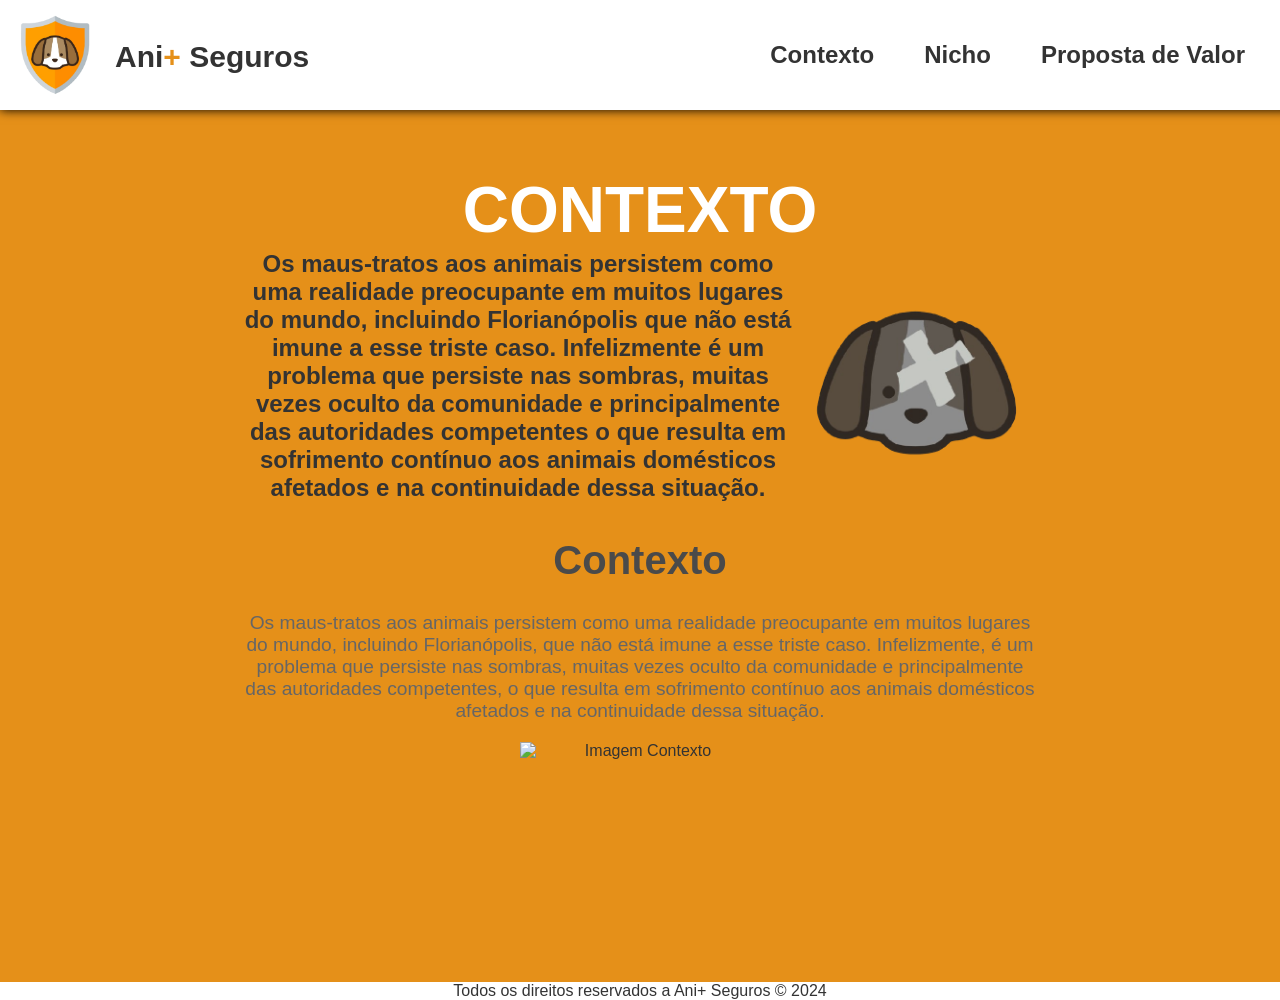
==== index.html @ 32696c61 "Primeiro Commit" ====
<!DOCTYPE html>
<html lang="en">
<head>
    <meta charset="UTF-8">
    <meta name="viewport" content="width=device-width, initial-scale=1.0">
    <title>Ani+ Seguros</title>
    <link rel="icon" href="Ani+ Seguros Logo.png" type="image/png">
    <link rel="stylesheet" href="styles.css">
</head>
<body>
    <header>
        <nav class = header>
            <img class = "img-logo" src="Ani+ Seguros Logo.png" alt="Logo da Ani+ Seguros, Cachorro dentro do escudo">
            <h1 class="titulologo">Ani<span class="titulologo2">+</span> <span class="titulologo3">Seguros</span></h1>
                <ul>
                    <li > <a class = "Ncontexto" href="#">Contexto</a></li>
                    <li > <a class = "nicho" href="#">Nicho</a></li>
                    <li > <a class = "proposta_de_valor" href="#">Proposta de Valor</a></li>
                </ul>
        </nav>
    </header>
    
    <main>
        <section class = "Scontexto">
            <div>
                <h1 class="Tcontexto">CONTEXTO</h1>
                    <table class = "contexto">
                        <tr>
                            <td> Os maus-tratos aos animais persistem como uma realidade preocupante em muitos lugares do mundo, incluindo Florianópolis que não está imune a esse triste caso. Infelizmente é um problema que persiste nas sombras, muitas vezes oculto da comunidade e principalmente das autoridades competentes o que resulta em sofrimento contínuo aos animais domésticos afetados e na continuidade dessa situação.</td> 
                            <td><img class = "Imagecontexto" src="Imagem Contexto.png" alt="Imagem Contexto"/></td>
                        </tr>
                  </table>
            </div>

            <div class="context-wrapper">
                <h1 class="context-heading">Contexto</h1>
                <div class="context-content">
                    <p>Os maus-tratos aos animais persistem como uma realidade preocupante em muitos lugares do mundo, incluindo Florianópolis, que não está imune a esse triste caso. Infelizmente, é um problema que persiste nas sombras, muitas vezes oculto da comunidade e principalmente das autoridades competentes, o que resulta em sofrimento contínuo aos animais domésticos afetados e na continuidade dessa situação.</p>
                    <img class="context-image" src="Imagem_Contexto.png" alt="Imagem Contexto">
                </div>
            </div>
            
        </section>
    </main>

    <footer>
        Todos os direitos reservados a Ani+ Seguros &copy; 2024
    </footer>
</table>
</body>
</html>
---- styles.css ----
body {
    font-family: Helvetica;
    text-align: center;
    color: #333;
    background-color: #fff;
    margin: 0;

}

a{
    text-decoration: none;
}

.header{
    position: fixed;
    top: 0;
    width: 100%;
    z-index: 10;
    display: flex;
    justify-content: space-between;
    padding: 15px;
    background-color: #fff;
    box-shadow: 2px;
    box-shadow: 0 0 10px #000000;
}

section {
    background-color: #e59019;
    position: relative;
    top: 100px;
    padding-top: 20px;
    padding-left: 240px;
    padding-right: 240px;
}

.titulologo{
    font-size: 30px;
    position: absolute;
    left: 115px
}

.titulo {
    display: flex;
    justify-content: center;
    align-items: center;
}

.titulologo2 {
    color: #e59019;
}

.titulologo, .Ncontexto, .nicho, .proposta_de_valor {
    color: #333;
}

nav ul{
    display: flex;
    align-items: center;
    list-style:none;
}

ul li{
    font-weight: bold;
    font-size: 24px;
    margin-right: 50px;
}

.Tcontexto {
    color: #fff;
    font-size: 64px;
    margin-bottom: 0;
}

.Imagecontexto{
    width: 240px; 
    height: 240px;
}

.contexto {
    font-weight: bold;
    text-align: center;
    justify-content: right;
    font-size: 24px;
    color: #333;
}

.context-wrapper {
    text-align: center;
    margin-bottom: 30px;
}

.context-heading {
    color: #4a4a4a;
    font-size: 2.5em;
    margin-bottom: 10px;
}

.context-content {
    display: flex;
    flex-direction: column;
    align-items: center;
}

.context-content p {
    font-size: 1.2em;
    color: #666;
    margin-bottom: 20px;
}

.context-image {
    width: 240px;
    height: 240px;
}

.img-logo {
    width: 80px; height: 80px;
    max-width: 100%; 
    height: auto;
    display: block;
    left: 180px;
}

footer {
    position: relative;
    margin-top: 100px;
}
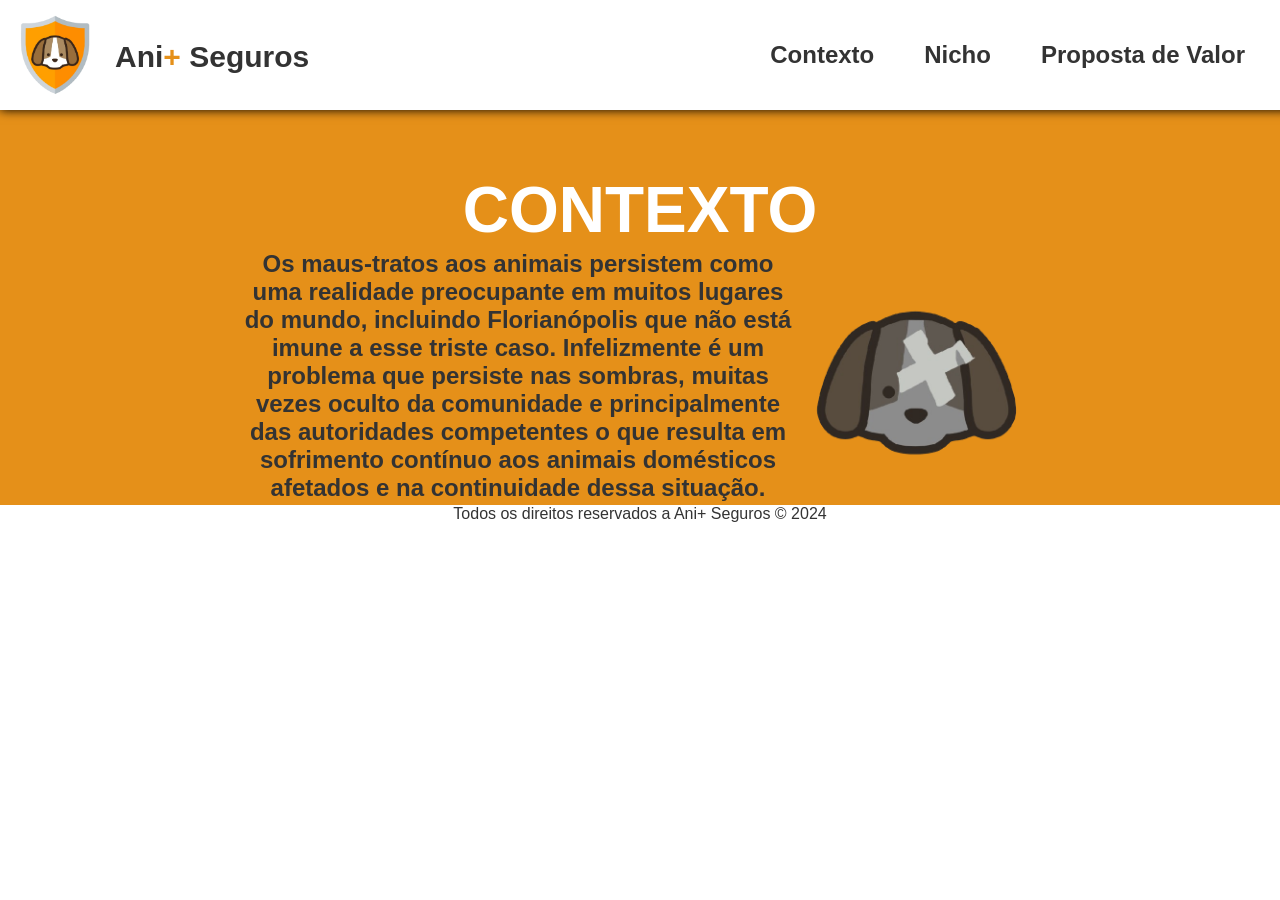
==== commit 0abec410: "index.html" ====
--- a/index.html
+++ b/index.html
@@ -1,51 +1,42 @@
-<!DOCTYPE html>
-<html lang="en">
-<head>
-    <meta charset="UTF-8">
-    <meta name="viewport" content="width=device-width, initial-scale=1.0">
-    <title>Ani+ Seguros</title>
-    <link rel="icon" href="Ani+ Seguros Logo.png" type="image/png">
-    <link rel="stylesheet" href="styles.css">
-</head>
-<body>
-    <header>
-        <nav class = header>
-            <img class = "img-logo" src="Ani+ Seguros Logo.png" alt="Logo da Ani+ Seguros, Cachorro dentro do escudo">
-            <h1 class="titulologo">Ani<span class="titulologo2">+</span> <span class="titulologo3">Seguros</span></h1>
-                <ul>
-                    <li > <a class = "Ncontexto" href="#">Contexto</a></li>
-                    <li > <a class = "nicho" href="#">Nicho</a></li>
-                    <li > <a class = "proposta_de_valor" href="#">Proposta de Valor</a></li>
-                </ul>
-        </nav>
-    </header>
-    
-    <main>
-        <section class = "Scontexto">
-            <div>
-                <h1 class="Tcontexto">CONTEXTO</h1>
-                    <table class = "contexto">
-                        <tr>
-                            <td> Os maus-tratos aos animais persistem como uma realidade preocupante em muitos lugares do mundo, incluindo Florianópolis que não está imune a esse triste caso. Infelizmente é um problema que persiste nas sombras, muitas vezes oculto da comunidade e principalmente das autoridades competentes o que resulta em sofrimento contínuo aos animais domésticos afetados e na continuidade dessa situação.</td> 
-                            <td><img class = "Imagecontexto" src="Imagem Contexto.png" alt="Imagem Contexto"/></td>
-                        </tr>
-                  </table>
-            </div>
-
-            <div class="context-wrapper">
-                <h1 class="context-heading">Contexto</h1>
-                <div class="context-content">
-                    <p>Os maus-tratos aos animais persistem como uma realidade preocupante em muitos lugares do mundo, incluindo Florianópolis, que não está imune a esse triste caso. Infelizmente, é um problema que persiste nas sombras, muitas vezes oculto da comunidade e principalmente das autoridades competentes, o que resulta em sofrimento contínuo aos animais domésticos afetados e na continuidade dessa situação.</p>
-                    <img class="context-image" src="Imagem_Contexto.png" alt="Imagem Contexto">
-                </div>
-            </div>
-            
-        </section>
-    </main>
-
-    <footer>
-        Todos os direitos reservados a Ani+ Seguros &copy; 2024
-    </footer>
-</table>
-</body>
-</html>+<!DOCTYPE html>
+<html lang="en">
+<head>
+    <meta charset="UTF-8">
+    <meta name="viewport" content="width=device-width, initial-scale=1.0">
+    <title>Ani+ Seguros</title>
+    <link rel="icon" href="Ani+ Seguros Logo.png" type="image/png">
+    <link rel="stylesheet" href="styles.css">
+</head>
+<body>
+    <header>
+        <nav class = header>
+            <img class = "img-logo" src="Ani+ Seguros Logo.png" alt="Logo da Ani+ Seguros, Cachorro dentro do escudo">
+            <h1 class="titulologo">Ani<span class="titulologo2">+</span> <span class="titulologo3">Seguros</span></h1>
+                <ul>
+                    <li > <a class = "Ncontexto" href="#">Contexto</a></li>
+                    <li > <a class = "nicho" href="#">Nicho</a></li>
+                    <li > <a class = "proposta_de_valor" href="#">Proposta de Valor</a></li>
+                </ul>
+        </nav>
+    </header>
+    
+    <main>
+        <section class = "Scontexto">
+            <div>
+                <h1 class="Tcontexto">CONTEXTO</h1>
+                    <table class = "contexto">
+                        <tr>
+                            <td> Os maus-tratos aos animais persistem como uma realidade preocupante em muitos lugares do mundo, incluindo Florianópolis que não está imune a esse triste caso. Infelizmente é um problema que persiste nas sombras, muitas vezes oculto da comunidade e principalmente das autoridades competentes o que resulta em sofrimento contínuo aos animais domésticos afetados e na continuidade dessa situação.</td> 
+                            <td><img class = "Imagecontexto" src="Imagem Contexto.png" alt="Imagem Contexto"/></td>
+                        </tr>
+                  </table>
+            </div>
+        </section>
+    </main>
+
+    <footer>
+        Todos os direitos reservados a Ani+ Seguros &copy; 2024
+    </footer>
+</table>
+</body>
+</html>
--- a/styles.css
+++ b/styles.css
@@ -1,126 +1,126 @@
-body {
-    font-family: Helvetica;
-    text-align: center;
-    color: #333;
-    background-color: #fff;
-    margin: 0;
-
-}
-
-a{
-    text-decoration: none;
-}
-
-.header{
-    position: fixed;
-    top: 0;
-    width: 100%;
-    z-index: 10;
-    display: flex;
-    justify-content: space-between;
-    padding: 15px;
-    background-color: #fff;
-    box-shadow: 2px;
-    box-shadow: 0 0 10px #000000;
-}
-
-section {
-    background-color: #e59019;
-    position: relative;
-    top: 100px;
-    padding-top: 20px;
-    padding-left: 240px;
-    padding-right: 240px;
-}
-
-.titulologo{
-    font-size: 30px;
-    position: absolute;
-    left: 115px
-}
-
-.titulo {
-    display: flex;
-    justify-content: center;
-    align-items: center;
-}
-
-.titulologo2 {
-    color: #e59019;
-}
-
-.titulologo, .Ncontexto, .nicho, .proposta_de_valor {
-    color: #333;
-}
-
-nav ul{
-    display: flex;
-    align-items: center;
-    list-style:none;
-}
-
-ul li{
-    font-weight: bold;
-    font-size: 24px;
-    margin-right: 50px;
-}
-
-.Tcontexto {
-    color: #fff;
-    font-size: 64px;
-    margin-bottom: 0;
-}
-
-.Imagecontexto{
-    width: 240px; 
-    height: 240px;
-}
-
-.contexto {
-    font-weight: bold;
-    text-align: center;
-    justify-content: right;
-    font-size: 24px;
-    color: #333;
-}
-
-.context-wrapper {
-    text-align: center;
-    margin-bottom: 30px;
-}
-
-.context-heading {
-    color: #4a4a4a;
-    font-size: 2.5em;
-    margin-bottom: 10px;
-}
-
-.context-content {
-    display: flex;
-    flex-direction: column;
-    align-items: center;
-}
-
-.context-content p {
-    font-size: 1.2em;
-    color: #666;
-    margin-bottom: 20px;
-}
-
-.context-image {
-    width: 240px;
-    height: 240px;
-}
-
-.img-logo {
-    width: 80px; height: 80px;
-    max-width: 100%; 
-    height: auto;
-    display: block;
-    left: 180px;
-}
-
-footer {
-    position: relative;
-    margin-top: 100px;
+body {
+    font-family: Helvetica;
+    text-align: center;
+    color: #333;
+    background-color: #fff;
+    margin: 0;
+
+}
+
+a{
+    text-decoration: none;
+}
+
+.header{
+    position: fixed;
+    top: 0;
+    width: 100%;
+    z-index: 10;
+    display: flex;
+    justify-content: space-between;
+    padding: 15px;
+    background-color: #fff;
+    box-shadow: 2px;
+    box-shadow: 0 0 10px #000000;
+}
+
+section {
+    background-color: #e59019;
+    position: relative;
+    top: 100px;
+    padding-top: 20px;
+    padding-left: 240px;
+    padding-right: 240px;
+}
+
+.titulologo{
+    font-size: 30px;
+    position: absolute;
+    left: 115px
+}
+
+.titulo {
+    display: flex;
+    justify-content: center;
+    align-items: center;
+}
+
+.titulologo2 {
+    color: #e59019;
+}
+
+.titulologo, .Ncontexto, .nicho, .proposta_de_valor {
+    color: #333;
+}
+
+nav ul{
+    display: flex;
+    align-items: center;
+    list-style:none;
+}
+
+ul li{
+    font-weight: bold;
+    font-size: 24px;
+    margin-right: 50px;
+}
+
+.Tcontexto {
+    color: #fff;
+    font-size: 64px;
+    margin-bottom: 0;
+}
+
+.Imagecontexto{
+    width: 240px; 
+    height: 240px;
+}
+
+.contexto {
+    font-weight: bold;
+    text-align: center;
+    justify-content: right;
+    font-size: 24px;
+    color: #333;
+}
+
+.context-wrapper {
+    text-align: center;
+    margin-bottom: 30px;
+}
+
+.context-heading {
+    color: #4a4a4a;
+    font-size: 2.5em;
+    margin-bottom: 10px;
+}
+
+.context-content {
+    display: flex;
+    flex-direction: column;
+    align-items: center;
+}
+
+.context-content p {
+    font-size: 1.2em;
+    color: #666;
+    margin-bottom: 20px;
+}
+
+.context-image {
+    width: 240px;
+    height: 240px;
+}
+
+.img-logo {
+    width: 80px; height: 80px;
+    max-width: 100%; 
+    height: auto;
+    display: block;
+    left: 180px;
+}
+
+footer {
+    position: relative;
+    margin-top: 100px;
 }
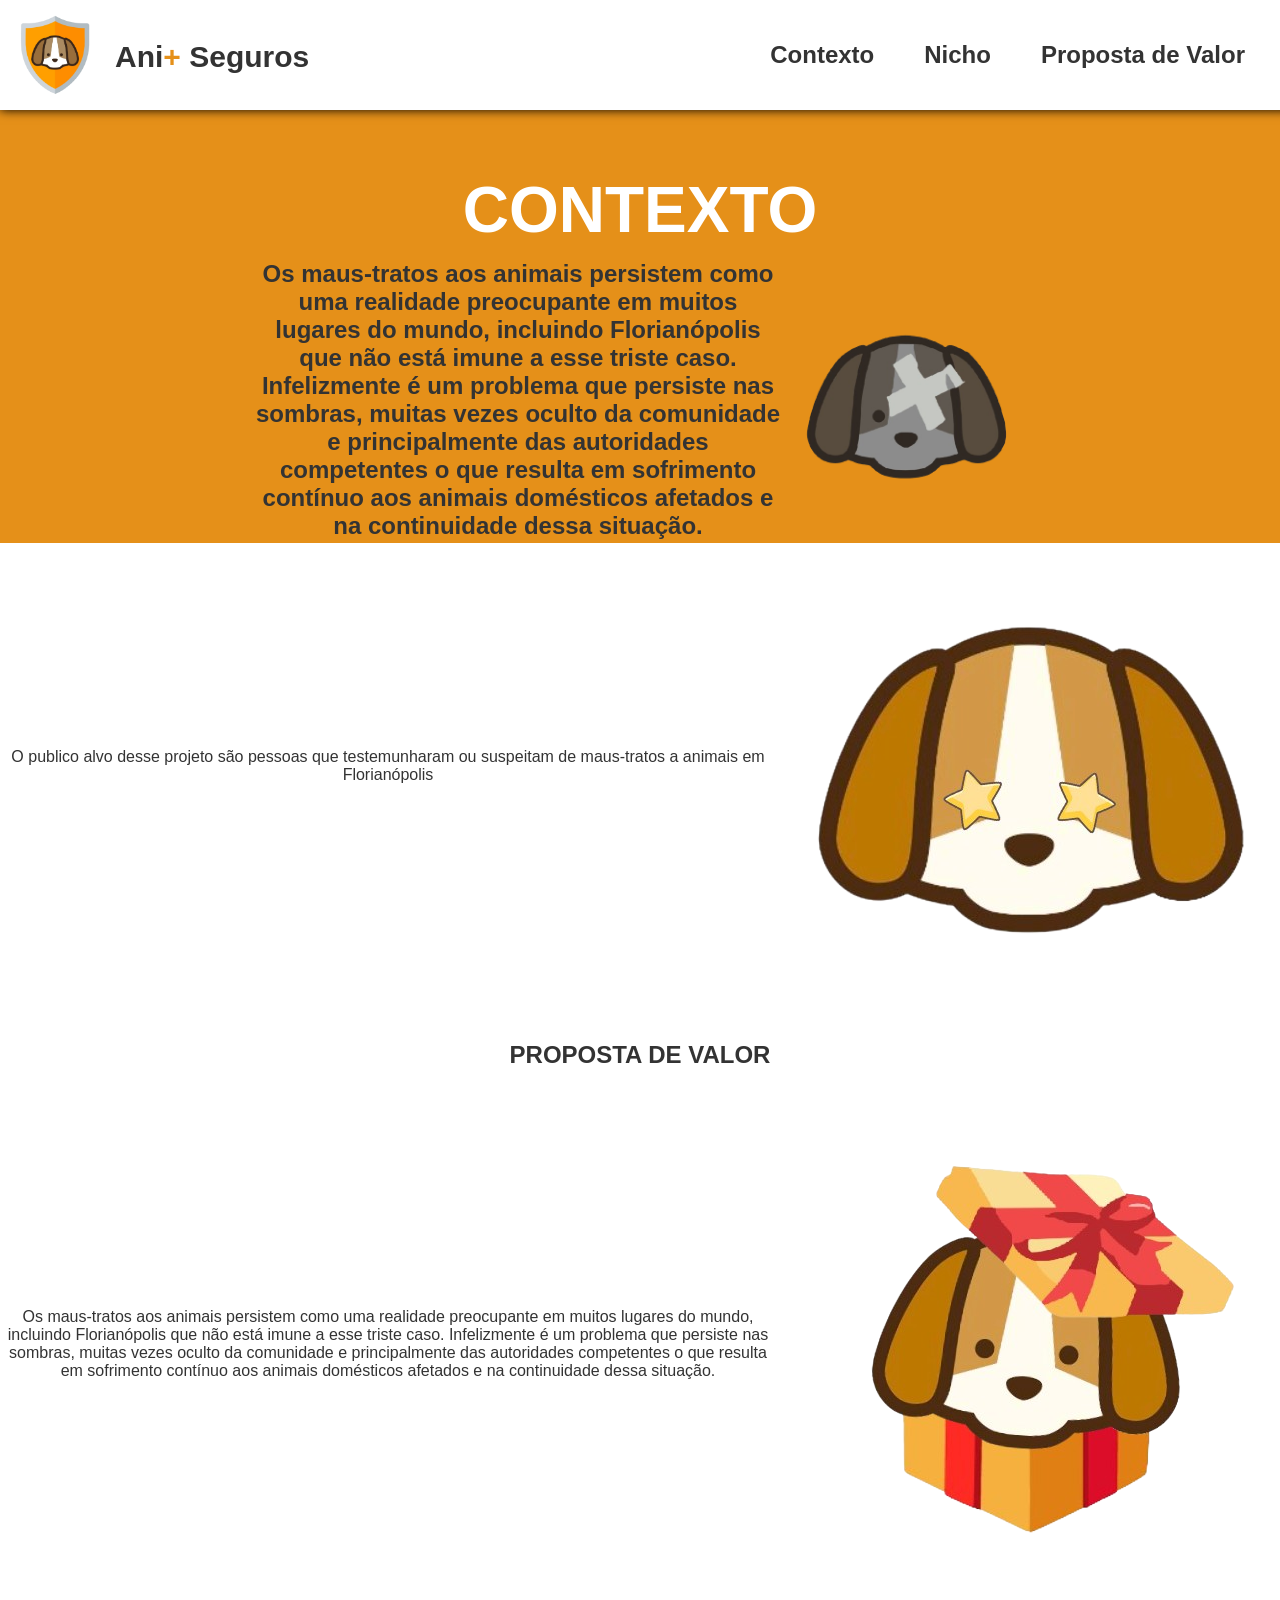
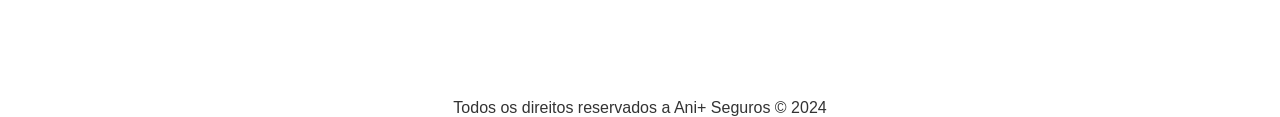
==== commit ccace635: "index.html" ====
--- a/index.html
+++ b/index.html
@@ -26,8 +26,32 @@
                 <h1 class="Tcontexto">CONTEXTO</h1>
                     <table class = "contexto">
                         <tr>
+                            <td class = "teste"> Os maus-tratos aos animais persistem como uma realidade preocupante em muitos lugares do mundo, incluindo Florianópolis que não está imune a esse triste caso. Infelizmente é um problema que persiste nas sombras, muitas vezes oculto da comunidade e principalmente das autoridades competentes o que resulta em sofrimento contínuo aos animais domésticos afetados e na continuidade dessa situação.</td> 
+                            <td><img class = "Imagecontexto" src="Imagem Contexto.png" alt="Imagem Contexto"/></td>
+                        </tr>
+                  </table>
+            </div>
+        </section>
+
+        <section class = "Snicho">
+            <div>
+                <h1 class="Tnicho">NICHO</h1>
+                    <table class = "nicho">
+                        <tr>
+                            <td> O publico alvo desse projeto são pessoas que testemunharam ou suspeitam de maus-tratos a animais em Florianópolis</td> 
+                            <td><img class = "Imagenicho" src="Imagem Nicho.png" alt="Imagem Nicho"/></td>
+                        </tr>
+                  </table>
+            </div>
+        </section>
+
+        <section class = "Sproposta">
+            <div>
+                <h1 class="Tproposta">PROPOSTA DE VALOR</h1>
+                    <table class = "proposta">
+                        <tr>
                             <td> Os maus-tratos aos animais persistem como uma realidade preocupante em muitos lugares do mundo, incluindo Florianópolis que não está imune a esse triste caso. Infelizmente é um problema que persiste nas sombras, muitas vezes oculto da comunidade e principalmente das autoridades competentes o que resulta em sofrimento contínuo aos animais domésticos afetados e na continuidade dessa situação.</td> 
-                            <td><img class = "Imagecontexto" src="Imagem Contexto.png" alt="Imagem Contexto"/></td>
+                            <td><img class = "Imageproposta" src="Imagem Proposta.png" alt="Imagem Proposta"/></td>
                         </tr>
                   </table>
             </div>
--- a/styles.css
+++ b/styles.css
@@ -22,15 +22,6 @@
     background-color: #fff;
     box-shadow: 2px;
     box-shadow: 0 0 10px #000000;
-}
-
-section {
-    background-color: #e59019;
-    position: relative;
-    top: 100px;
-    padding-top: 20px;
-    padding-left: 240px;
-    padding-right: 240px;
 }
 
 .titulologo{
@@ -65,6 +56,16 @@
     margin-right: 50px;
 }
 
+.Scontexto {
+    background-color: #e59019;
+    text-align: center;
+    position: relative;
+    top: 100px;
+    padding-top: 20px;
+    padding-left: 240px;
+    padding-right: 240px;
+}
+
 .Tcontexto {
     color: #fff;
     font-size: 64px;
@@ -78,40 +79,10 @@
 
 .contexto {
     font-weight: bold;
-    text-align: center;
-    justify-content: right;
+    margin: 10px;
     font-size: 24px;
     color: #333;
 }
-
-.context-wrapper {
-    text-align: center;
-    margin-bottom: 30px;
-}
-
-.context-heading {
-    color: #4a4a4a;
-    font-size: 2.5em;
-    margin-bottom: 10px;
-}
-
-.context-content {
-    display: flex;
-    flex-direction: column;
-    align-items: center;
-}
-
-.context-content p {
-    font-size: 1.2em;
-    color: #666;
-    margin-bottom: 20px;
-}
-
-.context-image {
-    width: 240px;
-    height: 240px;
-}
-
 .img-logo {
     width: 80px; height: 80px;
     max-width: 100%; 
@@ -123,4 +94,4 @@
 footer {
     position: relative;
     margin-top: 100px;
-}+}
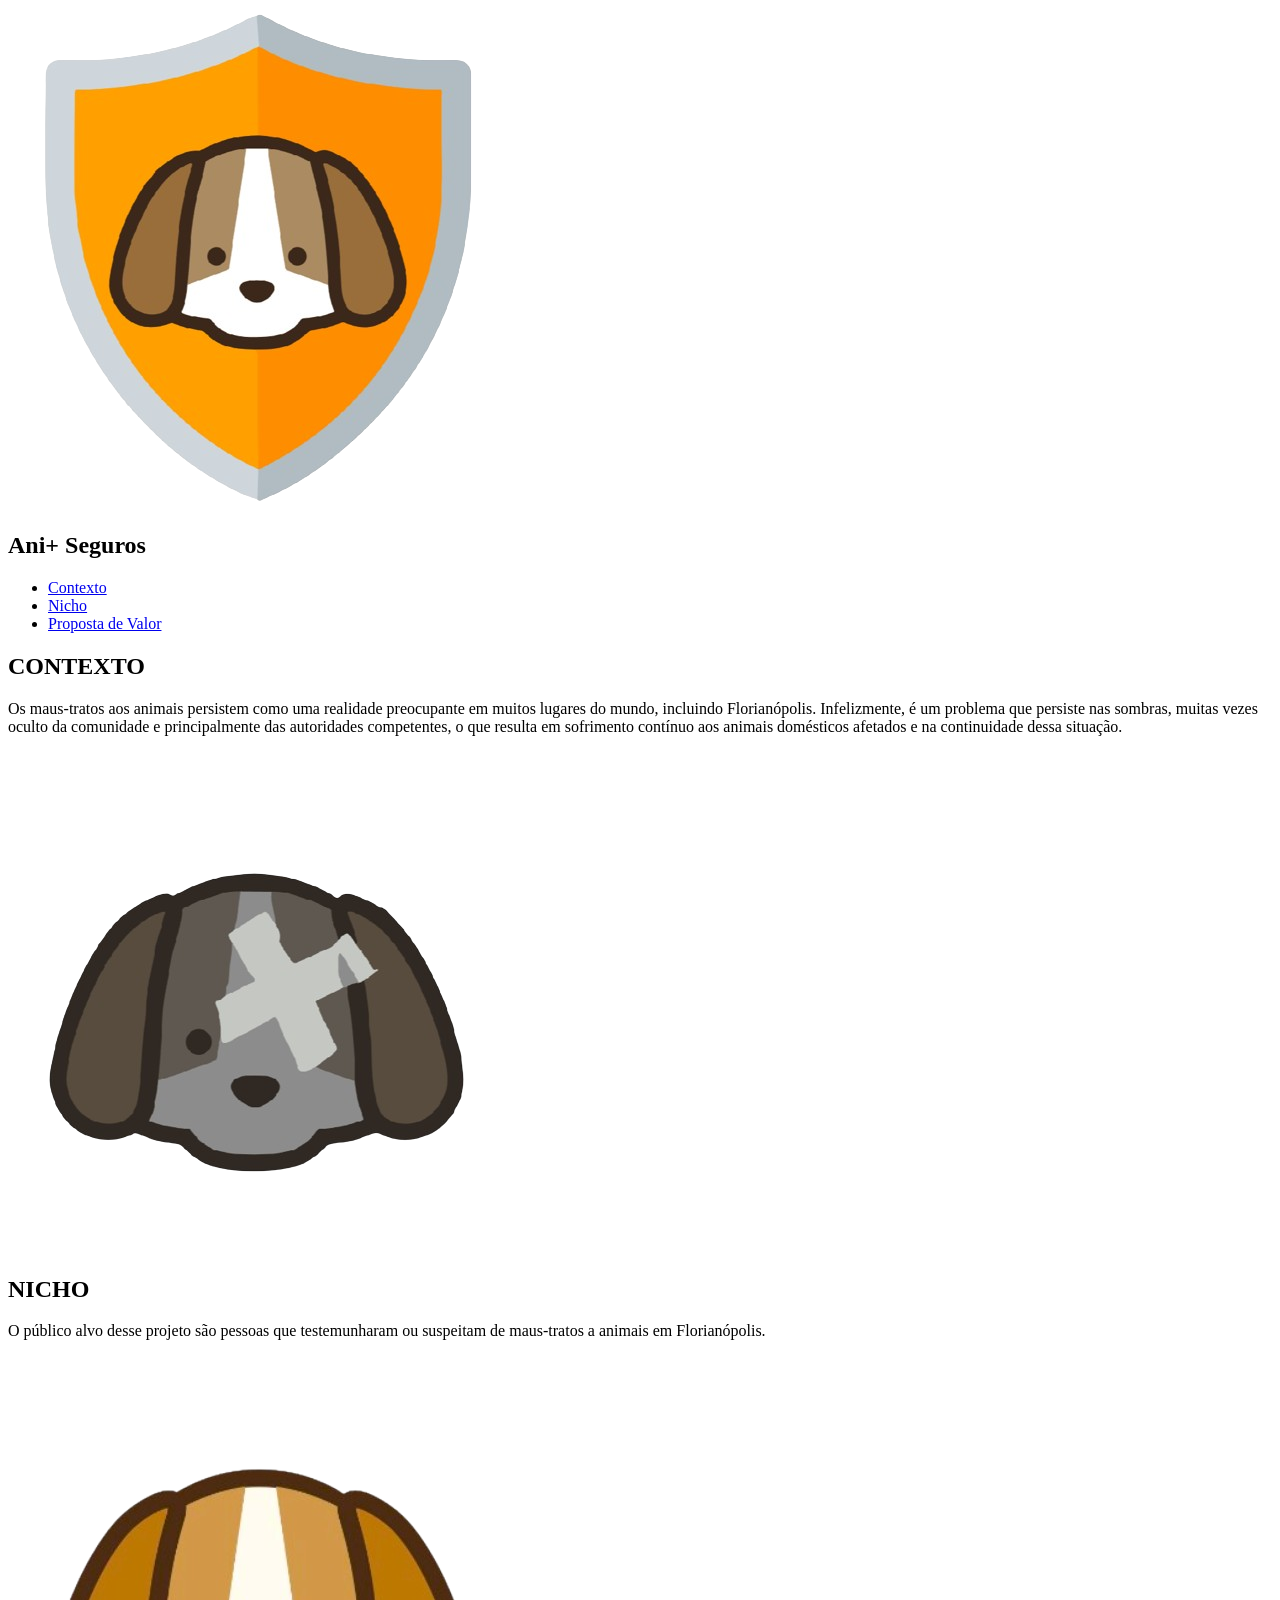
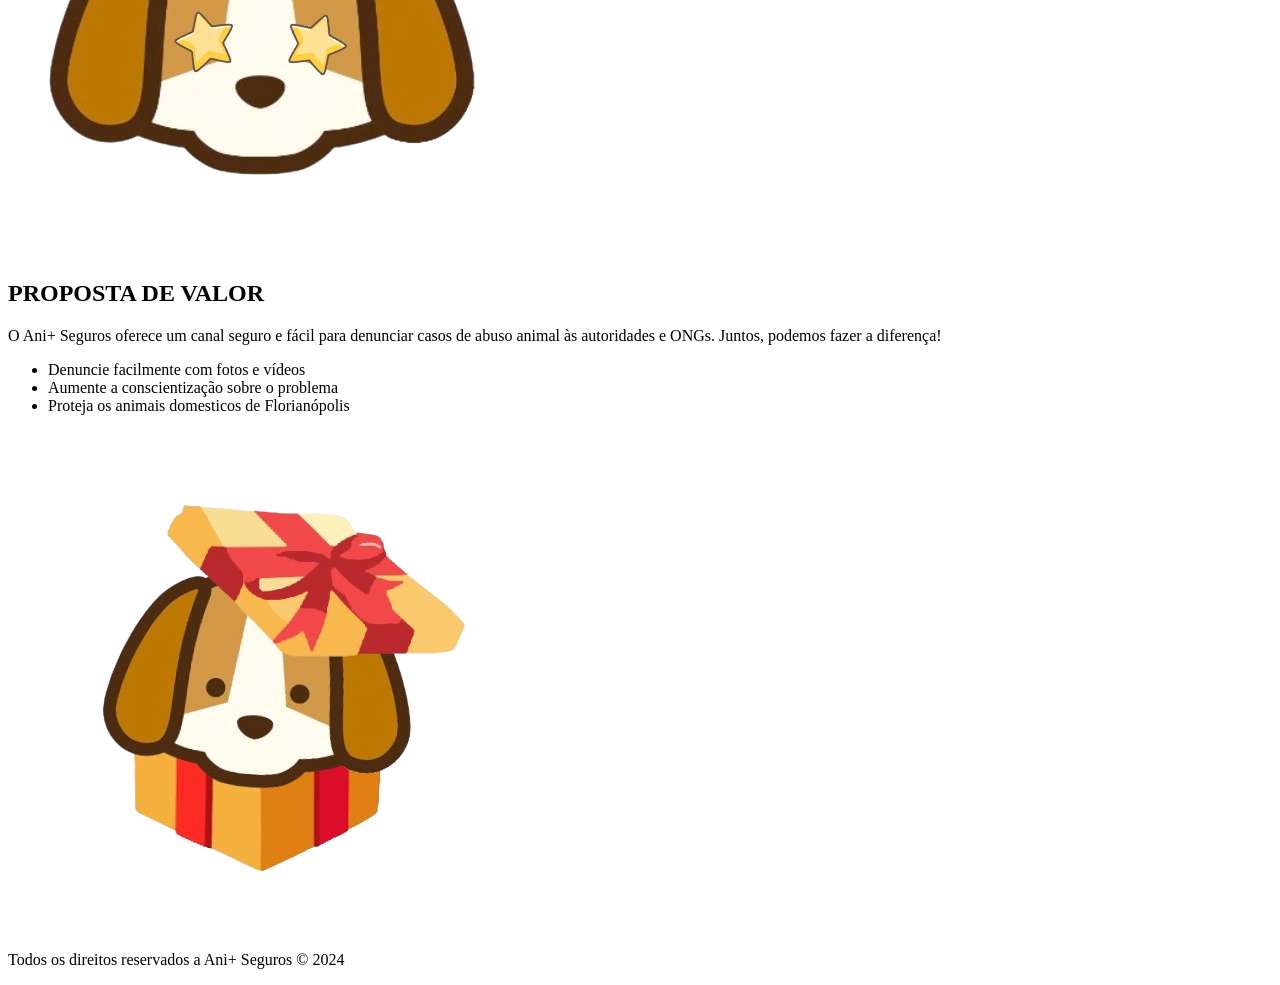
==== commit b4204fde: "index.html" ====
--- a/index.html
+++ b/index.html
@@ -1,66 +1,66 @@
 <!DOCTYPE html>
-<html lang="en">
+<html lang="pt-br">
 <head>
-    <meta charset="UTF-8">
-    <meta name="viewport" content="width=device-width, initial-scale=1.0">
-    <title>Ani+ Seguros</title>
-    <link rel="icon" href="Ani+ Seguros Logo.png" type="image/png">
-    <link rel="stylesheet" href="styles.css">
+  <meta charset="UTF-8">
+  <meta name="viewport" content="width=device-width, initial-scale=1.0">
+  <title>Ani+ Seguros</title>
+  <link rel="icon" href="Ani+ Seguros Logo.png" type="image/png">
+  <link rel="stylesheet" href="style.css">
 </head>
 <body>
-    <header>
-        <nav class = header>
-            <img class = "img-logo" src="Ani+ Seguros Logo.png" alt="Logo da Ani+ Seguros, Cachorro dentro do escudo">
-            <h1 class="titulologo">Ani<span class="titulologo2">+</span> <span class="titulologo3">Seguros</span></h1>
-                <ul>
-                    <li > <a class = "Ncontexto" href="#">Contexto</a></li>
-                    <li > <a class = "nicho" href="#">Nicho</a></li>
-                    <li > <a class = "proposta_de_valor" href="#">Proposta de Valor</a></li>
-                </ul>
-        </nav>
-    </header>
-    
-    <main>
-        <section class = "Scontexto">
-            <div>
-                <h1 class="Tcontexto">CONTEXTO</h1>
-                    <table class = "contexto">
-                        <tr>
-                            <td class = "teste"> Os maus-tratos aos animais persistem como uma realidade preocupante em muitos lugares do mundo, incluindo Florianópolis que não está imune a esse triste caso. Infelizmente é um problema que persiste nas sombras, muitas vezes oculto da comunidade e principalmente das autoridades competentes o que resulta em sofrimento contínuo aos animais domésticos afetados e na continuidade dessa situação.</td> 
-                            <td><img class = "Imagecontexto" src="Imagem Contexto.png" alt="Imagem Contexto"/></td>
-                        </tr>
-                  </table>
-            </div>
-        </section>
-
-        <section class = "Snicho">
-            <div>
-                <h1 class="Tnicho">NICHO</h1>
-                    <table class = "nicho">
-                        <tr>
-                            <td> O publico alvo desse projeto são pessoas que testemunharam ou suspeitam de maus-tratos a animais em Florianópolis</td> 
-                            <td><img class = "Imagenicho" src="Imagem Nicho.png" alt="Imagem Nicho"/></td>
-                        </tr>
-                  </table>
-            </div>
-        </section>
-
-        <section class = "Sproposta">
-            <div>
-                <h1 class="Tproposta">PROPOSTA DE VALOR</h1>
-                    <table class = "proposta">
-                        <tr>
-                            <td> Os maus-tratos aos animais persistem como uma realidade preocupante em muitos lugares do mundo, incluindo Florianópolis que não está imune a esse triste caso. Infelizmente é um problema que persiste nas sombras, muitas vezes oculto da comunidade e principalmente das autoridades competentes o que resulta em sofrimento contínuo aos animais domésticos afetados e na continuidade dessa situação.</td> 
-                            <td><img class = "Imageproposta" src="Imagem Proposta.png" alt="Imagem Proposta"/></td>
-                        </tr>
-                  </table>
-            </div>
-        </section>
-    </main>
-
-    <footer>
-        Todos os direitos reservados a Ani+ Seguros &copy; 2024
-    </footer>
-</table>
+  <header>
+    <nav class="header">
+      <img class="img-logo" src="Ani+ Seguros Logo.png" alt="Logo da Ani+ Seguros">
+      <h1 class="titulologo">Ani<span class="titulologo2">+</span> <span class="titulologo3">Seguros</span></h1>
+      <ul>
+        <li><a href="#contexto">Contexto</a></li>
+        <li><a href="#nicho">Nicho</a></li>
+        <li><a href="#proposta">Proposta de Valor</a></li>
+      </ul>
+    </nav>
+  </header>
+  <main>
+    <section id="contexto" class="Scontexto">
+      <div class="conteudo-secao">
+        <div class="texto-secao">
+          <h1 class="Tcontexto">CONTEXTO</h1>
+          <p class="contexto">Os maus-tratos aos animais persistem como uma realidade preocupante em muitos lugares do mundo, incluindo Florianópolis. Infelizmente, é um problema que persiste nas sombras, muitas vezes oculto da comunidade e principalmente das autoridades competentes, o que resulta em sofrimento contínuo aos animais domésticos afetados e na continuidade dessa situação.</p>
+        </div>
+        <div class="imagem-secao">
+          <img class="Imagecontexto" src="Imagem Contexto.png" alt="Imagem Contexto"/>
+        </div>
+      </div>
+    </section>
+    <section id="nicho" class="Snicho">
+      <div class="conteudo-secao">
+        <div class="texto-secao">
+          <h1 class="Tnicho">NICHO</h1>
+          <p class="nicho">O público alvo desse projeto são pessoas que testemunharam ou suspeitam de maus-tratos a animais em Florianópolis.</p>
+        </div>
+        <div class="imagem-secao">
+          <img class="Imagenicho" src="Imagem Nicho.png" alt="Imagem Nicho"/>
+        </div>
+      </div>
+    </section>
+    <section id="proposta" class="Sproposta">
+      <div class="conteudo-secao">
+        <div class="texto-secao">
+          <h1 class="Tproposta">PROPOSTA DE VALOR</h1>
+          <p class="proposta">O Ani+ Seguros oferece um canal seguro e fácil para denunciar casos de abuso animal às autoridades e ONGs. Juntos, podemos fazer a diferença!</p>
+          <ul>
+            <li>Denuncie facilmente com fotos e vídeos</li>
+            <li>Aumente a conscientização sobre o problema</li>
+            <li>Proteja os animais domesticos de Florianópolis</li>
+          </ul>
+        </div>
+        <div class="imagem-secao">
+          <img class="Imageproposta" src="Imagem Proposta.png" alt="Imagem Proposta"/>
+        </div>
+      </div>
+    </section>
+  </main>
+  <footer>
+    <p>Todos os direitos reservados a Ani+ Seguros © 2024</p>
+  </footer>
 </body>
 </html>
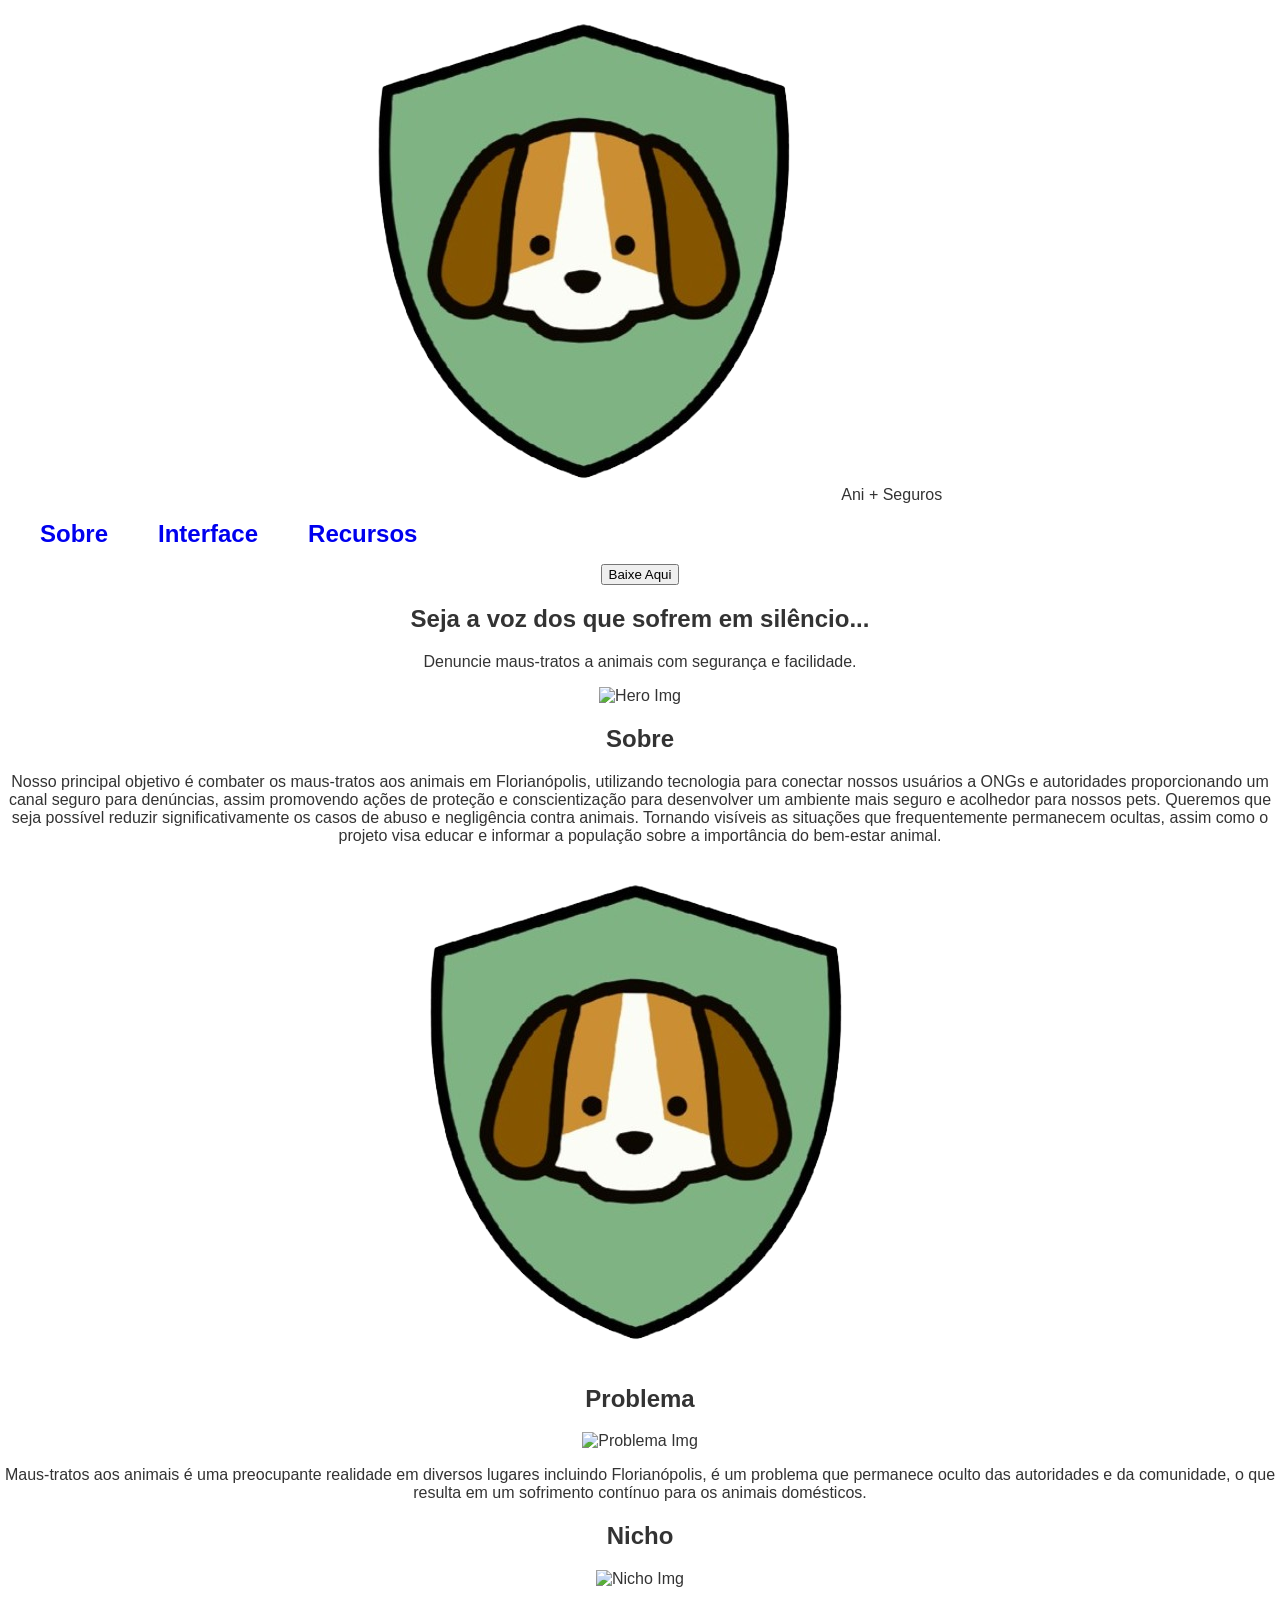
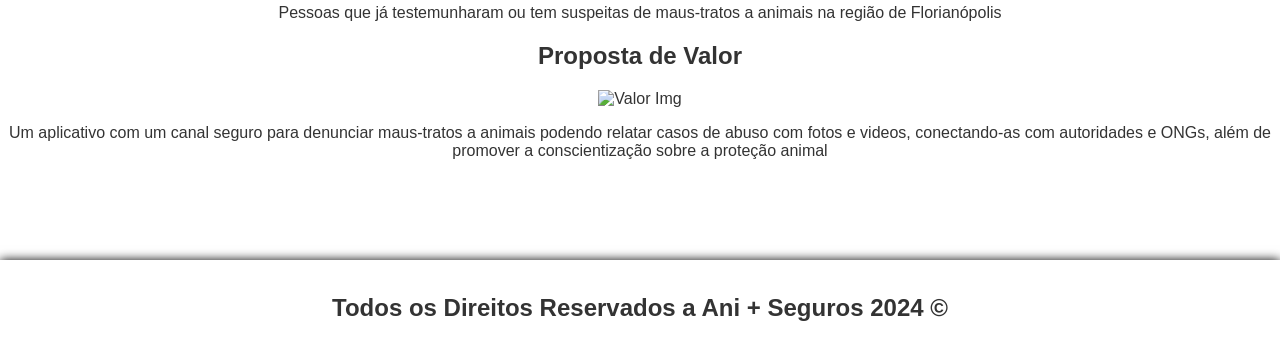
==== commit bc0626d2: "Update index.html" ====
--- a/index.html
+++ b/index.html
@@ -1,66 +1,65 @@
 <!DOCTYPE html>
-<html lang="pt-br">
+<html lang="pt-BR">
 <head>
-  <meta charset="UTF-8">
-  <meta name="viewport" content="width=device-width, initial-scale=1.0">
-  <title>Ani+ Seguros</title>
-  <link rel="icon" href="Ani+ Seguros Logo.png" type="image/png">
-  <link rel="stylesheet" href="style.css">
+    <meta charset="UTF-8">
+    <meta name="viewport" content="width=device-width, initial-scale=1.0">
+    <title>Ani + Seguros</title>
+    <link rel="stylesheet" href="styles.css">
+    <link href="https://fonts.googleapis.com/css2?family=Jua&family=Meera+Inimai&display=swap" rel="stylesheet">
 </head>
 <body>
-  <header>
-    <nav class="header">
-      <img class="img-logo" src="Ani+ Seguros Logo.png" alt="Logo da Ani+ Seguros">
-      <h1 class="titulologo">Ani<span class="titulologo2">+</span> <span class="titulologo3">Seguros</span></h1>
-      <ul>
-        <li><a href="#contexto">Contexto</a></li>
-        <li><a href="#nicho">Nicho</a></li>
-        <li><a href="#proposta">Proposta de Valor</a></li>
-      </ul>
-    </nav>
-  </header>
-  <main>
-    <section id="contexto" class="Scontexto">
-      <div class="conteudo-secao">
-        <div class="texto-secao">
-          <h1 class="Tcontexto">CONTEXTO</h1>
-          <p class="contexto">Os maus-tratos aos animais persistem como uma realidade preocupante em muitos lugares do mundo, incluindo Florianópolis. Infelizmente, é um problema que persiste nas sombras, muitas vezes oculto da comunidade e principalmente das autoridades competentes, o que resulta em sofrimento contínuo aos animais domésticos afetados e na continuidade dessa situação.</p>
+    <header>
+        <div class="logo">
+            <img src="logo.png" alt="Logo Ani + Seguros">
+            <span>Ani <span class="mais">+</span> Seguros</span>
         </div>
-        <div class="imagem-secao">
-          <img class="Imagecontexto" src="Imagem Contexto.png" alt="Imagem Contexto"/>
+        <div class="nav-button-container">
+            <nav>
+                <ul>
+                    <li><a class="sobre" href="#sobre">Sobre</a></li>
+                    <li><a class="interface" href="#interface">Interface</a></li>
+                    <li><a class="recursos" href="#recursos">Recursos</a></li>
+                </ul>
+            </nav>
+            <button class="botao download">Baixe Aqui</button>
         </div>
-      </div>
+    </header>
+
+    <section class="hero">
+        <h1>Seja a voz dos que sofrem em silêncio...</h1>
+        <p>Denuncie maus-tratos a animais com segurança e facilidade.</p>
+        <img src="hero.png" alt="Hero Img">
     </section>
-    <section id="nicho" class="Snicho">
-      <div class="conteudo-secao">
-        <div class="texto-secao">
-          <h1 class="Tnicho">NICHO</h1>
-          <p class="nicho">O público alvo desse projeto são pessoas que testemunharam ou suspeitam de maus-tratos a animais em Florianópolis.</p>
+
+    <section id="sobre" class="sobre-section">
+        <h2>Sobre</h2>
+        <div class="sobre-content">
+            <p>Nosso principal objetivo é combater os maus-tratos aos animais em Florianópolis, utilizando tecnologia para conectar nossos usuários a ONGs e autoridades proporcionando um canal seguro para denúncias, assim promovendo ações de proteção e conscientização para desenvolver um ambiente mais seguro e acolhedor para nossos pets.
+                Queremos que seja possível reduzir significativamente os casos de abuso e negligência contra animais. Tornando visíveis as situações que frequentemente permanecem ocultas, assim como o projeto visa educar e informar a população sobre a importância do bem-estar animal.</p>
+            <img src="logo.png" alt="Sobre Img">
         </div>
-        <div class="imagem-secao">
-          <img class="Imagenicho" src="Imagem Nicho.png" alt="Imagem Nicho"/>
+    </section>
+
+    <section class="three-columns">
+        <div>
+            <h2>Problema</h2>
+            <img src="problema.png" alt="Problema Img">
+            <p>Maus-tratos aos animais é uma preocupante realidade em diversos lugares incluindo Florianópolis, é um problema que permanece oculto das autoridades e da comunidade, o que resulta em um sofrimento contínuo para os animais domésticos.</p>
         </div>
-      </div>
+        <div>
+            <h2>Nicho</h2>
+            <img src="nicho.png" alt="Nicho Img">
+            <p>Pessoas que já testemunharam ou tem suspeitas de maus-tratos a animais na região de Florianópolis</p>
+        </div>
+        <div>
+            <h2>Proposta de Valor</h2>
+            <img src="valor.png" alt="Valor Img">
+            <p> Um aplicativo com um canal seguro para denunciar maus-tratos a animais podendo relatar casos de abuso com fotos e videos, conectando-as com autoridades e ONGs, além de promover a conscientização sobre a proteção animal</p>
+        </div>
     </section>
-    <section id="proposta" class="Sproposta">
-      <div class="conteudo-secao">
-        <div class="texto-secao">
-          <h1 class="Tproposta">PROPOSTA DE VALOR</h1>
-          <p class="proposta">O Ani+ Seguros oferece um canal seguro e fácil para denunciar casos de abuso animal às autoridades e ONGs. Juntos, podemos fazer a diferença!</p>
-          <ul>
-            <li>Denuncie facilmente com fotos e vídeos</li>
-            <li>Aumente a conscientização sobre o problema</li>
-            <li>Proteja os animais domesticos de Florianópolis</li>
-          </ul>
-        </div>
-        <div class="imagem-secao">
-          <img class="Imageproposta" src="Imagem Proposta.png" alt="Imagem Proposta"/>
-        </div>
-      </div>
-    </section>
-  </main>
-  <footer>
-    <p>Todos os direitos reservados a Ani+ Seguros © 2024</p>
-  </footer>
+
+    <footer>
+        <p>Todos os Direitos Reservados a Ani + Seguros 2024 ©</p>
+    </footer>
 </body>
 </html>
--- a/styles.css
+++ b/styles.css
@@ -0,0 +1,129 @@
+body {
+    font-family: Helvetica;
+    text-align: center;
+    color: #333;
+    background-color: #fff;
+    margin: 0;
+  }
+  
+  a {
+    text-decoration: none;
+  }
+  
+  .header {
+    position: fixed;
+    top: 0;
+    width: 100%;
+    z-index: 10;
+    display: flex;
+    justify-content: space-between;
+    align-items: center;
+    padding: 15px;
+    background-color: #fff;
+    box-shadow: 0 0 10px #000000;
+  }
+  
+  .titulologo {
+    font-size: 36px;
+    color: #333;
+    position: absolute;
+    left: 115px;
+  }
+  
+  .titulologo2 {
+    color: #e59019;
+  }
+  
+  .titulologo, .header li a { /* Agrupa o seletor para evitar repetição */
+    color: #333;
+  }
+  
+  nav ul {
+    display: flex;
+    list-style: none;
+  }
+  
+  ul li {
+    font-weight: bold;
+    font-size: 24px;
+    margin-right: 50px;
+  }
+  
+  .img-logo {
+    width: 80px;
+    height: 80px;
+  }
+  
+  .Scontexto, .Sproposta {
+    background-color: #e59019;
+    text-align: left;
+    position: relative;
+    top: 100px;
+    padding: 40px;
+  }
+  
+  .Snicho {
+    background-color: #fff;
+    text-align: left;
+    position: relative;
+    top: 90px;
+    padding: 20px;
+  }
+  
+.Tnicho{
+    color: #e59019;
+    font-size: 40px;
+    margin-bottom: 20px;
+    text-align: center;
+}
+  .conteudo-secao {
+    display: flex;
+    justify-content: space-between;
+    align-items: center;
+    flex-wrap: wrap;
+  }
+  
+  .texto-secao {
+    flex: 1 1 40%;
+    padding: 20px;
+    display: flex;
+    flex-direction: column;
+    align-items: center;
+  }
+  
+  .imagem-secao {
+    flex: 1 1 40%;
+    padding-left: 300px; /* Ajusta o espaçamento à esquerda da imagem */
+  }
+  
+  .Scontexto h1, .Sproposta h1 {
+    color: #fff;
+    font-size: 40px;
+    margin-bottom: 20px;
+    text-align: center;
+  }
+  
+  .imagem-secao img {
+    max-width: 100%;
+    height: auto;
+  }
+  
+  .contexto, .nicho, .proposta {
+    font-weight: bold;
+    margin-bottom: 20px;
+    font-size: 18px;
+    color: #333;
+  }
+  
+  footer {
+    font-weight: bold;
+    font-size: 24px;
+    position: relative;
+    margin-top: 100px;
+    background-color: #fff;
+    color: #333;
+    text-align: center;
+    padding: 10px 0;
+    box-shadow: 0 0 10px #000000;
+  }
+  
